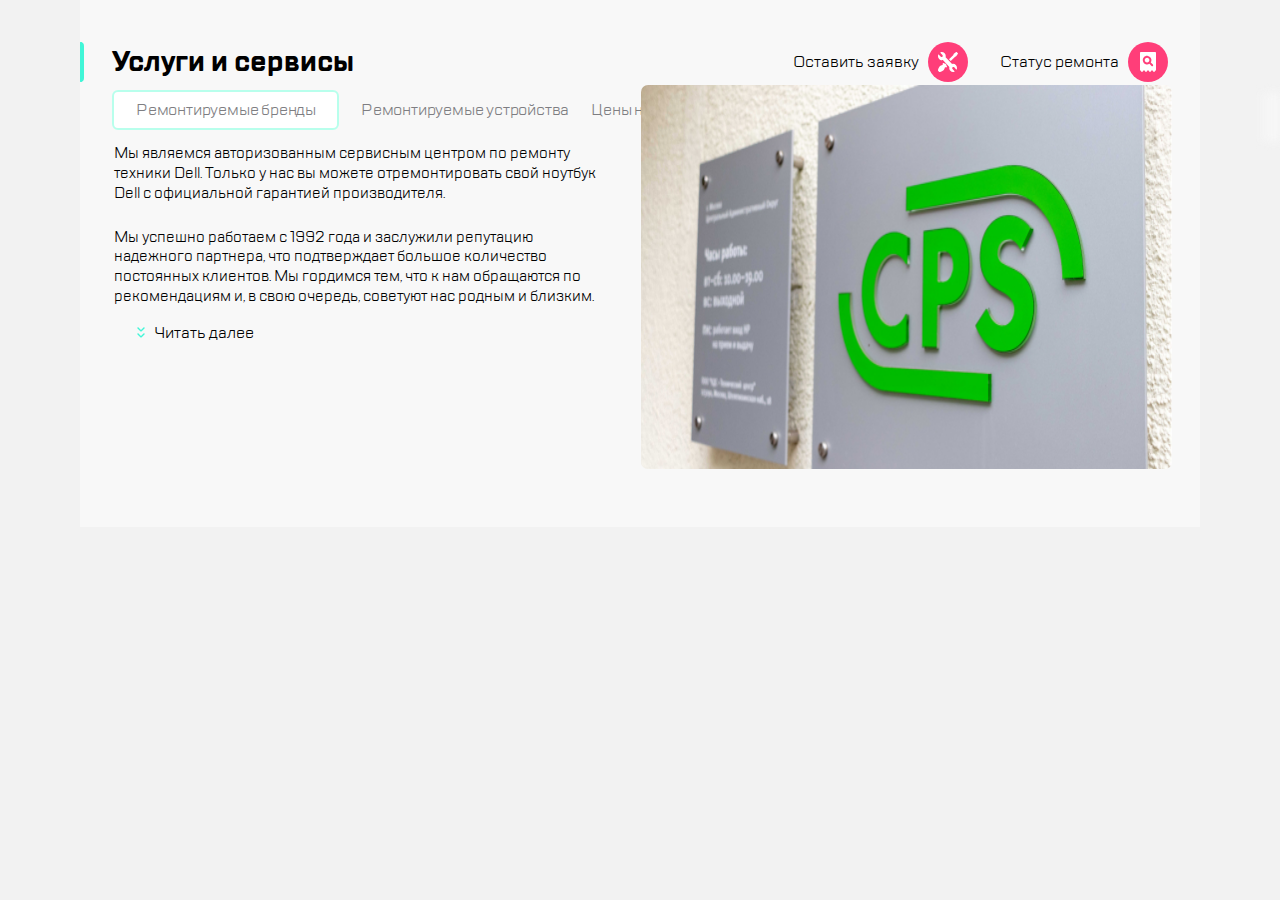
==== index.html @ 26aff510 "1" ====
<!DOCTYPE html>
<html lang="en">
<head>
    <meta charset="UTF-8">
    <meta http-equiv="X-UA-Compatible" content="IE=edge">
    <meta name="viewport" content="width=device-width, initial-scale=1.0">
    <link rel="stylesheet" href="style.css">
    <title>CPS</title>
</head>
<body>
<div class="page">
    <header class="header">
        <div class="header__header-left">
            <button class="button button--burger" type="button" name="ic-burger"></button>
            <div class="divider header__divider"></div>
            <a href="#" class="logo header__logo"><img src="/Img/img_nav/Grouplogo.svg" alt="логотип компании"></a>
        </div>
        <div class="header__header-right">
            <button class="button button--call" type="button" name="call"></button>
            <button class="button button--chat" type="button" name="chat"></button>
            <button class="button button--profile" type="button" name="profile"></button>
            <div class="divider header__divider"></div>
            <button class="button button--repair" type="button" name="repair"></button>
            <button class="button button--checkstatus" type="button" name="checkstatus"></button>
        </div> 
    </header>
    <main class="main">
        <div class="main__header">
            <h1 class="title main__title">Услуги и сервисы</h1>
            <div class="main__button-group">
            <label class="main__button-label" for="but-1">Оставить заявку<button id="but-1" class="button button--repair" type="button" name="repair"></button></label>
            <label class="main__button-label" for="but-2">Статус ремонта<button id="but-2" class="button button--checkstatus" type="button" name="checkstatus"></button></label>
            </div>
            </div>
        <nav class="nav main__nav">
            <ul class="nav__list">
                <li class="nav__item nav__item--active"><a href="#" class="nav__link">Ремонтируемые бренды</a></li>
                <li class="nav__item"><a href="#" class="nav__link">Ремонтируемые устройства</a></li>
                <li class="nav__item"><a href="#" class="nav__link">Цены на услуги</a></li>
                <li class="nav__item"><a href="#" class="nav__link">Адреса сервисных центров</a></li>
                <li class="nav__item"><a href="#" class="nav__link">Специальные цены</a></li>
                <li class="nav__item"><a href="#" class="nav__link">Отзывы</a></li>
            </ul>
        </nav>
        <section class="about-company">
            <div class="about-company__text">
            <h2 class="about-company__title">Заголовок</h2>
            <p class="about-company__first-paragraph">Мы являемся авторизованным сервисным центром по ремонту техники Dell. Только у нас вы можете отремонтировать свой ноутбук Dell с официальной гарантией производителя.</p>
            <p class="about-company__second-paragraph">
                Мы успешно работаем с 1992 года и заслужили репутацию надежного партнера<span class="about-company__hidden-paragraph">, что подтверждает большое количество постоянных клиентов. Мы гордимся тем, что к нам обращаются по рекомендациям и, в свою очередь, советуют нас родным и близким.
                </span>
            </p>
        <button class="about-company__read-more-button read-more-button" type="button" name="read_more">Читать далее</button>
    </div>
        <img  class="about-company__image" src="Img/img_about-company/main__logo.jpg" alt="Фото логотип компании">
        </section>
    </main>
</div>
</body>
</html>
---- style.css ----
@import url(fonts/TTLakes/stylesheet.css);
html{
    box-sizing: border-box;
}
*, ::after, ::before {
    box-sizing: inherit;
    margin: 0;
    padding: 0;
}
body{
    font-family: 'TT Lakes', 'sans-serif', 'serif';
    font-size: 16px;
    background-color: #F2F2F2;
}
.page {
    margin: 0 auto;
    max-width: 1120px;
    background-color: #F8F8F8;
}
.header{
    display: flex;
    justify-content: space-between;
    align-items: center;
    background-color: #FFFFFF;
    padding: 18px 16px 18px 16px;
    border-bottom: 1px solid #D9FFF5;
}
.header__header-left, 
.header__header-right {
    display: flex;
    align-items: center;
}
.logo{
    transition: 0.1s all;
}
.logo:hover {   
    filter: drop-shadow(0 1px 1px white)
            drop-shadow(0 2px 0px #0e0d0d);
}
.button {
    cursor: pointer;
    width: 40px;
    height: 40px;
    background: none;
    border: none;
    transition: 0.3s all;
}
.button:hover{
    transform: scale(1.05);
}
.button--profile, .button--chat,.button--call, .main__button-label {
    display: none;
}
.header__header-left .divider {
    display: none;
}
.button--call {
    background-image: url(/Img/img_nav/callcall.svg);
}
.button--burger{
    margin-right: 16px;
    background-image: url(/Img/img_nav/burgermenu_burger.svg);
}
.button--chat{
    background-image: url(/Img/img_nav/chat.svg);
}
.button--profile{
    background-image: url(/Img/img_nav/profile.svg);
}
.button--repair{
    margin-right: 16px;
    background-image: url(/Img/img_nav/repair.svg);
}
.button--checkstatus{
    background-image: url(/Img/img_nav/checkstatus.svg);
}
.divider{
    margin-right: 20px;
    border: 1px solid #EAEAEA;
    height: 32px;
    border-radius: 1px;
}
   /* main */
   .main__title {
       margin: 24px 16px 0 16px;
       font-size: 1.75em;
       line-height: 40px;
       position: relative;
   }
   .main__title::before{
       content: '';
       position: absolute;
       border: 2px solid #41F6D7;
       background-color:#41F6D7 ;
       border-radius:0 100px 100px 0;
       height: 40px;
       left:-16px;
   }
   .main__nav {
       margin-left: 16px;
   }
   .nav__list {
       overflow: scroll;
       display: flex;
       align-items: center;
       margin-top: 24px;
       padding-bottom: 24px;
   }
   .nav__list::-webkit-scrollbar { width: 0; }
   .nav__list::after{
    content: '';
    width: 24px;
    height: 50px;
    right: 0px;
    position: absolute;
    background: linear-gradient(270deg, #F8F8F8 16.84%, rgba(248, 248, 248, 0.0001) 100%);
    filter:blur(4px)
   }
   .nav__item {
       list-style: none;
   }
   .nav__link {
      text-decoration: none;
      color:#7E7E82;
      line-height: 24px;
      letter-spacing: -0.2px;
      white-space: nowrap;
      margin-right: 25px;
  }
    .nav__item--active .nav__link {
    margin-right: 0;
  }
    .nav__item--active {
    padding: 6px 9px 6px 14px;
    background: #FFFFFF;
    border: 2px solid #B8FFEC;
    border-radius: 6px;
    margin-right: 19px;
  }
    .about-company__title, .about-company__second-paragraph {
    display: none;
}
    .about-company {
        margin-top: 0px;
    }
    .about-company__first-paragraph{
        font-size: 15px;
        margin: 0 16px 0 16px;
        line-height: 18px;
    }
    .about-company__image {
        width: 320px;
        height: 230px;
        margin-right: 25px;
        border-radius: 7px;
    }
    .read-more-button {
        position: relative;
        background: none;
        border: none;
        font-size: 16px;
        font-family: 'TT Lakes', 'sans-serif', 'serif';
    }
    .read-more-button::before {
        content: '';
        background-image: url(/Img/img_about-company/icon.svg);
        position: absolute;
        width: 8px;
        height: 11px;
        left:-17px;
        top:5px;
    }
    .about-company__read-more-button {
        margin:16px 0;
        margin-left: 40px;
    }
@media  (min-width: 380px) {
    .button--profile {
        display: block;
    }
    .divider {
        margin-left: 20px;
    }
}
@media  (min-width: 450px) {
    .button--chat {
        display: block;
        margin-right: 16px;
    }
}
@media  (min-width: 490px) {
    .button--call {
        display: block;
        margin-right: 16px;
    }  
}
@media (min-width:750px) {
    .header__header-left .divider {
        display:block;
    }
    .button--burger {
        margin-right:0;
     }
     .header__header-left .divider {
        display:block;
        margin-left:16px;
        margin-right:16px;
    }
}
@media (min-width:768px) {
    .header__header-left .divider {
        display:block;
        margin:0 16px;
    }
    .button--burger {
        margin-right: 0;
    }
    .main__title {
        margin: 24px 0 32px 24px ;
        font-size: 1.75em;
        line-height: 40px;
        position: relative;
    }
    .main__title::before{
        content: '';
        position: absolute;
        border: 2px solid #41F6D7;
        border-radius:0 100px 100px 0;
        height: 40px;
        left:-24px;
    }
    .main__nav {
        padding-left: 24px;
        margin-left: 0;
    }
    .about-company__first-paragraph {
        margin-left: 0px;
    }
    .about-company__second-paragraph {
        display: block;
        font-size: 15px;
        margin: 0 16px 0 16px;
        line-height: 18px;
        margin-left: 0px;
    }
    .about-company__hidden-paragraph {
        display: none;
    }
    .about-company {
        display: flex;
    }
    .about-company__text {
        margin-right: 23px;
        margin-left: 34px;
    }
    .about-company__image {
        width: 360px;
        height: 260px;
        margin-right: 25px;
        transform: translateY(-30px);
    }
    .about-company__second-paragraph {
        margin-top: 25px;
    }
}
@media (min-width:1120px) {
    .header {
        display: none;
    }
    
}
@media (min-width:1120px) {
    .header {
        display: none;
    }
    .main__header,.main__button-label {
        display: block;
    }
    .main__title{
        align-items: flex-start;
        margin: 0;
    }
    .main__title::before{
        left:-32px;
    }
    .main__header,.main__button-group, .main__button-label {
        display: flex;
    } 
    .main__header {
        justify-content: space-between;
        align-items: flex-start;
        padding: 42px 32px 0px 32px;
    }
    .main__button-group{
        align-items: flex-start;
    }
    .main__button-label {
        align-items: center;
    }
    .main__button-label .button--repair, .main__button-label .button--checkstatus{
        margin-left: 9px;
    }
    .button--repair {
        margin-right: 32px;
    }
    .main__nav {
        margin-left: 0;
        padding-left: 0;
    }
    .nav__list {
        flex-wrap: wrap;
        margin: 8px 32px 0px 32px;
        padding: 0px;
    }
    .nav__item--active .nav__link {
        margin-left: 22px;
        margin-right: 21px;
    }
    .nav__item {
        margin-bottom: 22px;
    }
    .nav__item--active {
        margin-right: 0;
        padding-left: 0;
        padding-right: 0;
        margin-bottom: 15px;
    }
    .nav__link {
        margin-right: 0;
        margin-left:22px ;
    }
     .about-company__hidden-paragraph {
        display: inline;
        font-size: 15px;
        line-height: 20px;
    }
    .about-company__text {
        font-size: 15px;
        margin-right: 36px;
        line-height: 20px;
    }
    .about-company__first-paragraph {
        line-height: 20px;
        margin-right: 0px;
    }
    .about-company__second-paragraph {
        margin-right: 0px;
    }
    .about-company__image {
        transform: translateY(-58px);
        width: 531px;
        height: 384px;
        margin-right: 28px;
    }
    .nav__list {
        padding-bottom: 0px;
    }
    .nav__item {
        margin-bottom: 13px;
    }
}
@media (min-width:420px) and (max-width:766px){
    .about-company__image {
        transform: translateX(30%);
    }
}
@media (min-width:500px) and (max-width:600px){
    .about-company__image {
        transform: translateX(35%);
    }
}
@media (min-width:600px) and (max-width:680px){
    .about-company__image {
        transform: translateX(40%);
    }
}
@media (min-width:680px) and (max-width:767px){
    .about-company__image {
        transform: translateX(50%);
    }
}
@media (min-width:800px) and (max-width:1120px){
    .header {
        display: none;
    }
    .main__header,.main__button-group, .main__button-label {
        display: flex;
    } 
   
    .main__header,.main__button-label {
        display: flex;
    }
    .main__header {
        display: flex;
        justify-content: space-between;
    }
    .main__header {
        justify-content: space-between;
        align-items: flex-start;
        padding: 42px 32px 0px 32px;
    }
    .main__button-group{
        align-items: flex-start;
    }
    
    .main__title{
        align-items: flex-start;
        margin: 0;
    }
    .main__button-label {
        align-items: center;
    }
    .main__button-label .button--repair, .main__button-label .button--checkstatus{
        margin-left: 9px;
    }

}
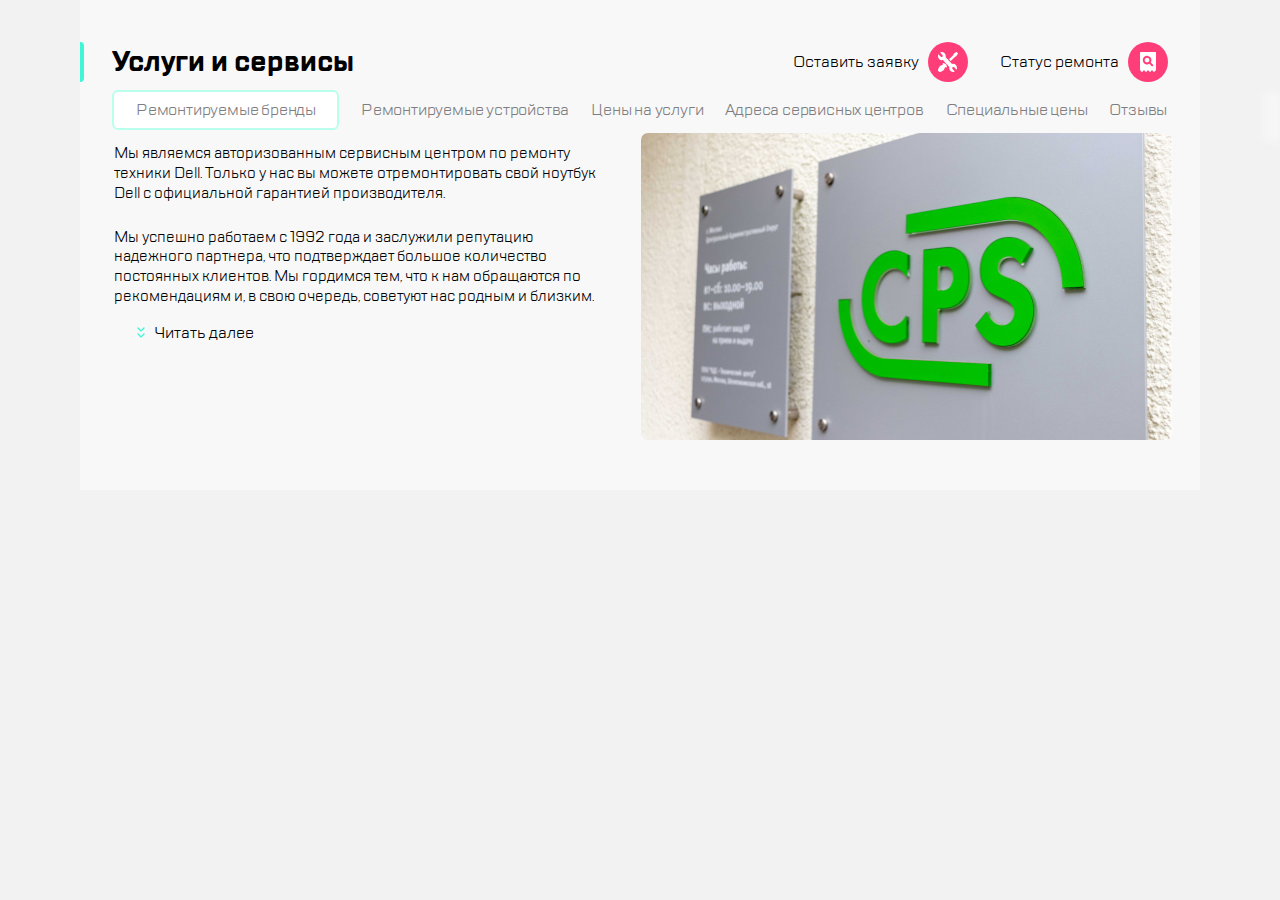
==== commit e0d768e0: "1.3 image size and 1.4 burger left" ====
--- a/index.html
+++ b/index.html
@@ -13,7 +13,7 @@
         <div class="header__header-left">
             <button class="button button--burger" type="button" name="ic-burger"></button>
             <div class="divider header__divider"></div>
-            <a href="#" class="logo header__logo"><img src="/Img/img_nav/Grouplogo.svg" alt="логотип компании"></a>
+            <a href="/burger.html" class="logo header__logo"><img src="/Img/img-nav/Grouplogo.svg" alt="логотип компании"></a>
         </div>
         <div class="header__header-right">
             <button class="button button--call" type="button" name="call"></button>
@@ -52,7 +52,7 @@
             </p>
         <button class="about-company__read-more-button read-more-button" type="button" name="read_more">Читать далее</button>
     </div>
-        <img  class="about-company__image" src="Img/img_about-company/main__logo.jpg" alt="Фото логотип компании">
+        <img  class="about-company__image" src="Img/img-about-company/main__logo.jpg" alt="Фото логотип компании">
         </section>
     </main>
 </div>
--- a/style.css
+++ b/style.css
@@ -34,8 +34,7 @@
     transition: 0.1s all;
 }
 .logo:hover {   
-    filter: drop-shadow(0 1px 1px white)
-            drop-shadow(0 2px 0px #0e0d0d);
+    filter: drop-shadow(0 2px 1px  #0e0d0d);
 }
 .button {
     cursor: pointer;
@@ -55,24 +54,24 @@
     display: none;
 }
 .button--call {
-    background-image: url(/Img/img_nav/callcall.svg);
+    background-image: url(/Img/img-nav/callcall.svg);
 }
 .button--burger{
     margin-right: 16px;
-    background-image: url(/Img/img_nav/burgermenu_burger.svg);
+    background-image: url(/Img/img-nav/burgermenu_burger.svg);
 }
 .button--chat{
-    background-image: url(/Img/img_nav/chat.svg);
+    background-image: url(/Img/img-nav/chat.svg);
 }
 .button--profile{
-    background-image: url(/Img/img_nav/profile.svg);
+    background-image: url(/Img/img-nav/profile.svg);
 }
 .button--repair{
     margin-right: 16px;
-    background-image: url(/Img/img_nav/repair.svg);
+    background-image: url(/Img/img-nav/repair.svg);
 }
 .button--checkstatus{
-    background-image: url(/Img/img_nav/checkstatus.svg);
+    background-image: url(/Img/img-nav/checkstatus.svg);
 }
 .divider{
     margin-right: 20px;
@@ -81,6 +80,9 @@
     border-radius: 1px;
 }
    /* main */
+   .main {
+       padding-bottom: 40px;
+   }
    .main__title {
        margin: 24px 16px 0 16px;
        font-size: 1.75em;
@@ -150,9 +152,9 @@
     }
     .about-company__image {
         width: 320px;
-        height: 230px;
+        height: 176px;
         margin-right: 25px;
-        border-radius: 7px;
+        border-radius: none;
     }
     .read-more-button {
         position: relative;
@@ -163,7 +165,7 @@
     }
     .read-more-button::before {
         content: '';
-        background-image: url(/Img/img_about-company/icon.svg);
+        background-image: url(/Img/img-about-company/icon.svg);
         position: absolute;
         width: 8px;
         height: 11px;
@@ -255,9 +257,10 @@
     }
     .about-company__image {
         width: 360px;
-        height: 260px;
+        height: 208px;
         margin-right: 25px;
-        transform: translateY(-30px);
+        border-radius: 7px;
+        /* transform: translateY(-30px); */
     }
     .about-company__second-paragraph {
         margin-top: 25px;
@@ -347,9 +350,9 @@
         margin-right: 0px;
     }
     .about-company__image {
-        transform: translateY(-58px);
+        transform: translateY(-10px);
         width: 531px;
-        height: 384px;
+        height: 307px;
         margin-right: 28px;
     }
     .nav__list {
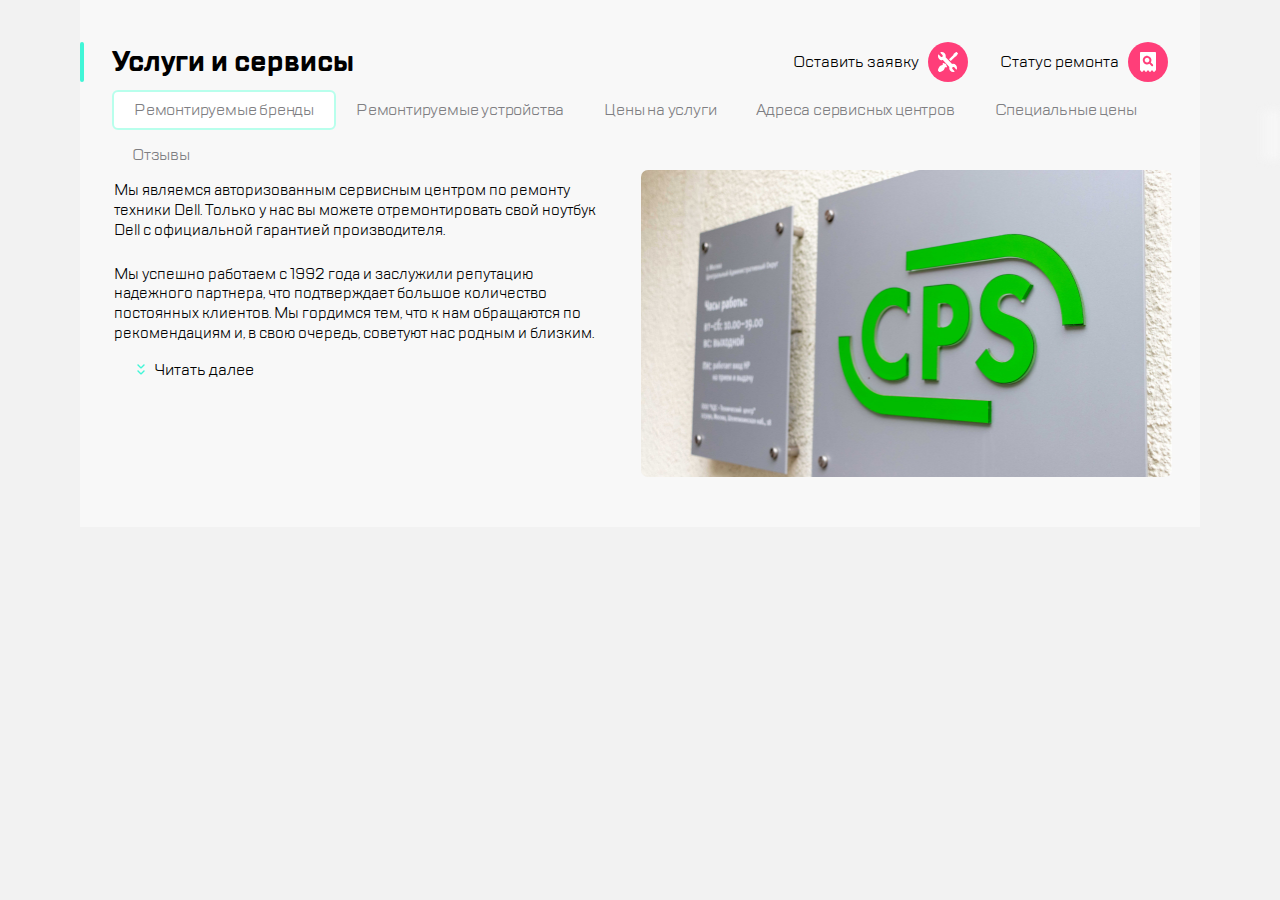
==== commit 8bd6fe8a: "add block 1.5" ====
--- a/index.html
+++ b/index.html
@@ -34,7 +34,7 @@
             </div>
         <nav class="nav main__nav">
             <ul class="nav__list">
-                <li class="nav__item nav__item--active"><a href="#" class="nav__link">Ремонтируемые бренды</a></li>
+                <li class="nav__item nav__item--active"><a href="/slider.html" class="nav__link">Ремонтируемые бренды</a></li>
                 <li class="nav__item"><a href="#" class="nav__link">Ремонтируемые устройства</a></li>
                 <li class="nav__item"><a href="#" class="nav__link">Цены на услуги</a></li>
                 <li class="nav__item"><a href="#" class="nav__link">Адреса сервисных центров</a></li>
--- a/style.css
+++ b/style.css
@@ -285,6 +285,7 @@
     }
     .main__title::before{
         left:-32px;
+        border-radius:100px;
     }
     .main__header,.main__button-group, .main__button-label {
         display: flex;
@@ -316,8 +317,8 @@
         padding: 0px;
     }
     .nav__item--active .nav__link {
-        margin-left: 22px;
-        margin-right: 21px;
+        margin-left: 20px;
+        margin-right: 20px;
     }
     .nav__item {
         margin-bottom: 22px;
@@ -329,8 +330,8 @@
         margin-bottom: 15px;
     }
     .nav__link {
-        margin-right: 0;
-        margin-left:22px ;
+        margin-right: 20px;
+        margin-left:20px ;
     }
      .about-company__hidden-paragraph {
         display: inline;
